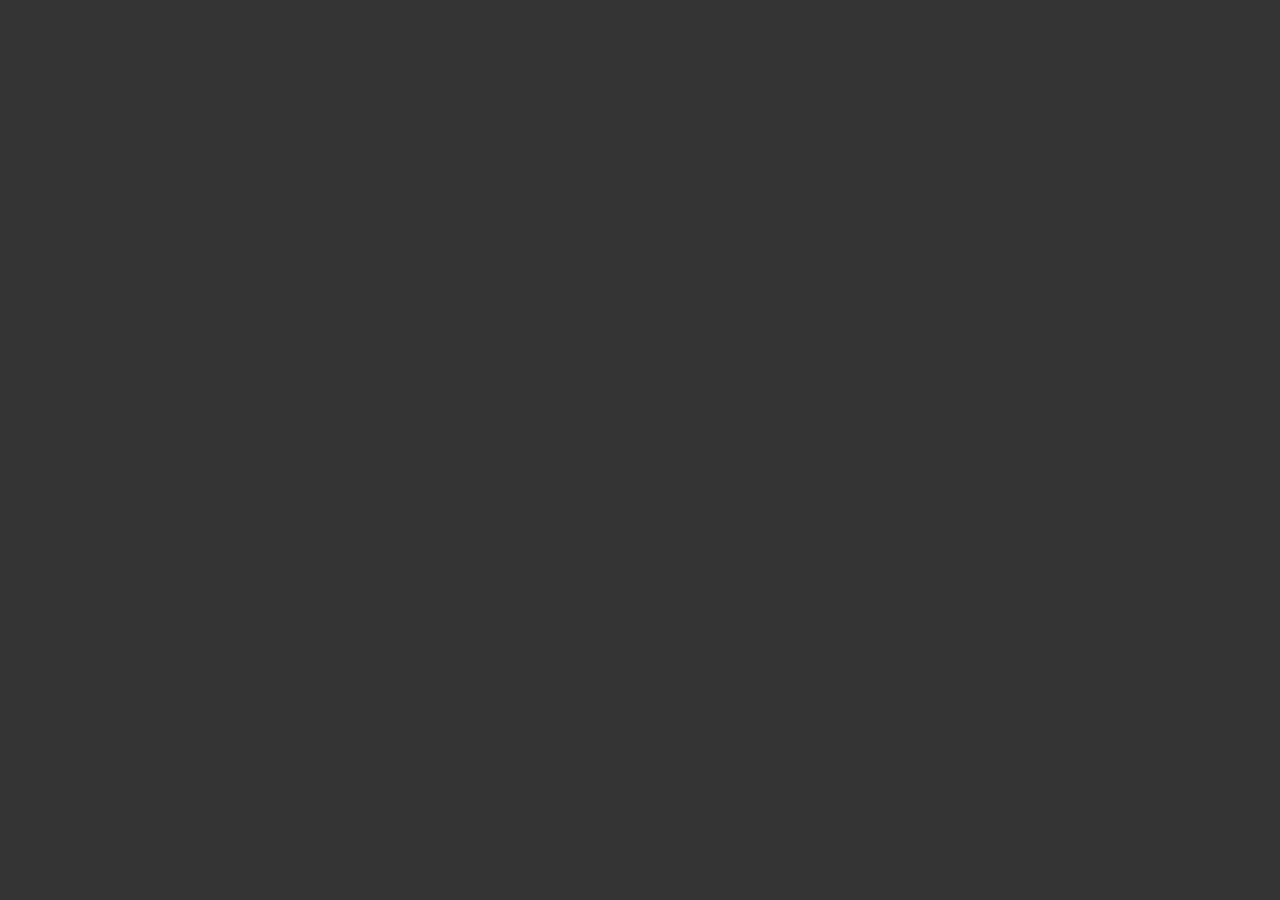
==== MemoryGame/index.html @ ff5b33a9 "structure and rockpaperscissors done" ====
<!DOCTYPE html>
<html lang="en">
	<head>
		<meta charset="UTF-8">
		<meta name="viewport" content="width=device-width, initial-scale=1.0">
		<title>Memory Game</title>
		<link rel="stylesheet" href="../css/main.css">
		<script type="module" src="../js/main.js"></script>
	</head>
	<body>
		
	</body>
</html>
---- css/main.css ----
@import url(./variables.css);
@import url(./reset.css);
@import url(./base.css);

@import url(./modules/gamescontainer.css);
@import url(./modules/RockPaperScissors.css);
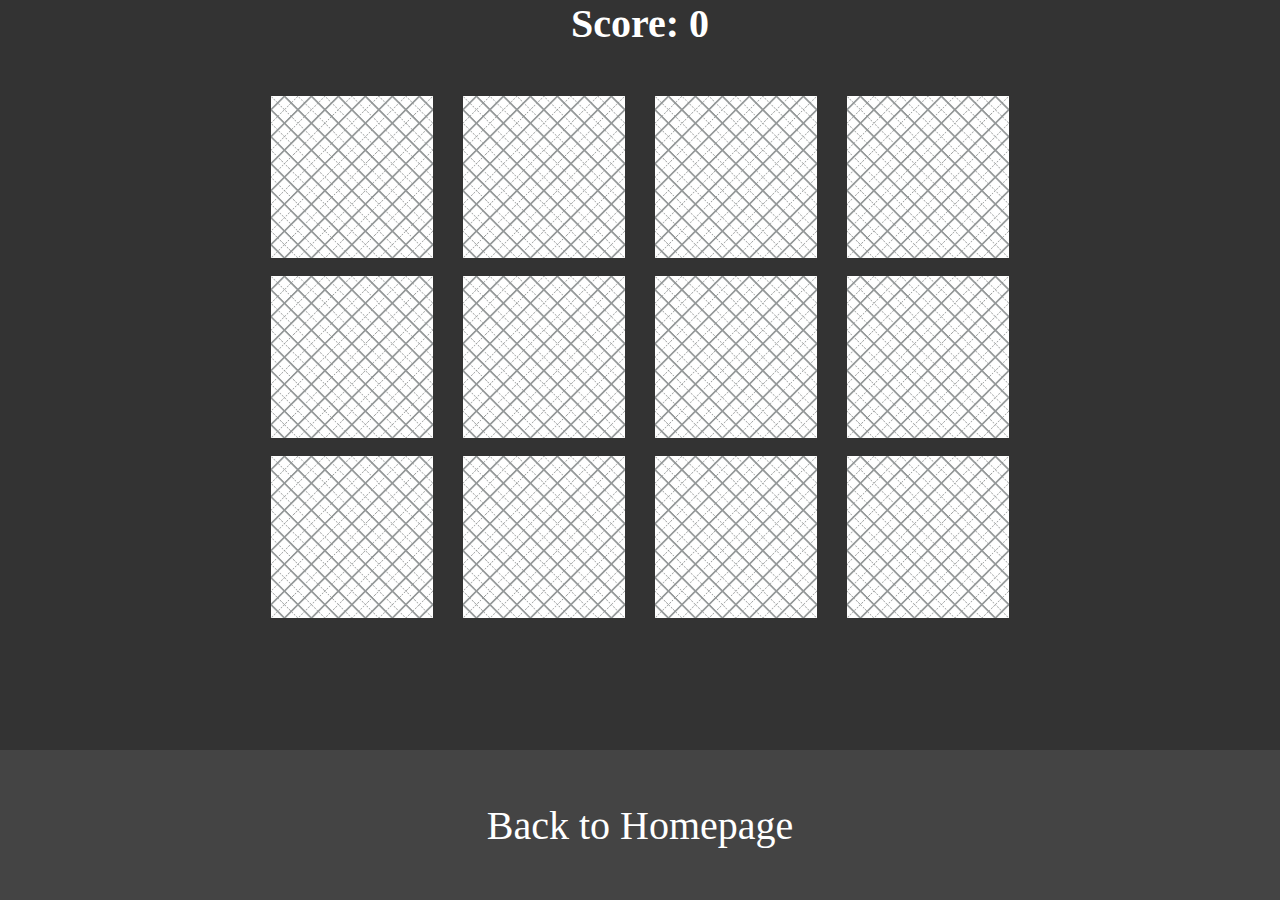
==== commit 36944248: "added memorygame" ====
--- a/MemoryGame/index.html
+++ b/MemoryGame/index.html
@@ -7,7 +7,18 @@
 		<link rel="stylesheet" href="../css/main.css">
 		<script type="module" src="../js/main.js"></script>
 	</head>
-	<body>
-		
+	<body class="body-memorygame">
+		<h3 class="memorygame__score">Score: <span class="memory-game__result"></span></h3>
+
+		<div class="memory-game__grid"></div>
+
+		<div class="congratulations">
+			<span class="congratulations__title">CONGRATULATIONS</span>
+			<button class="congratulations__button-go-again">Go again</button>
+		</div>
+
+		<footer>
+			<a href="../index.html">Back to Homepage</a>
+		</footer>
 	</body>
 </html>--- a/css/main.css
+++ b/css/main.css
@@ -3,4 +3,5 @@
 @import url(./base.css);
 
 @import url(./modules/gamescontainer.css);
-@import url(./modules/RockPaperScissors.css);+@import url(./modules/RockPaperScissors.css);
+@import url(./modules/memorygame.css);